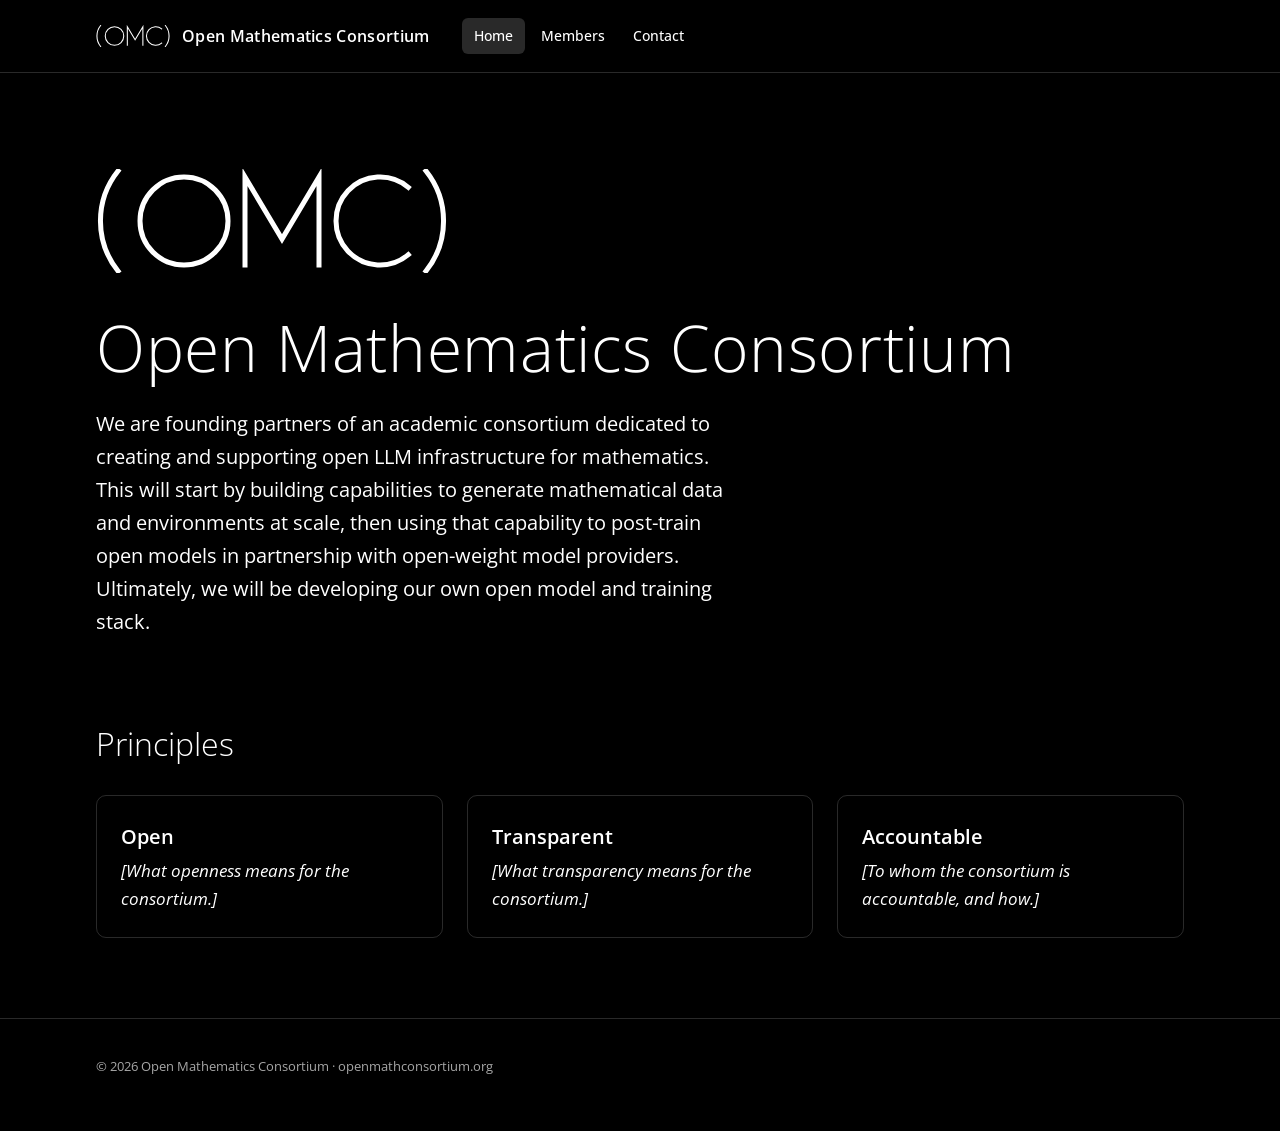
==== index.html @ 8a9d091d "Initial site for the Open Mathematics Consortium Co-Authored-By: Claude Opus 5.5 <noreply@anthropic." ====
<!DOCTYPE html>
<html lang="en">
<head>
  <meta charset="utf-8">
  <meta name="viewport" content="width=device-width, initial-scale=1">
  <title>Open Mathematics Consortium</title>
  <meta name="description" content="The Open Mathematics Consortium">
  <link rel="preconnect" href="https://fonts.googleapis.com">
  <link rel="preconnect" href="https://fonts.gstatic.com" crossorigin>
  <link rel="stylesheet" href="https://fonts.googleapis.com/css2?family=Open+Sans:wght@300;400;500;600&display=swap">
  <link rel="stylesheet" href="style.css">
  <link rel="icon" href="favicon.svg" type="image/svg+xml">
</head>
<body>

  <header class="site-header">
    <div class="wrap header-inner">
      <a class="wordmark" href="index.html"><img src="logo.svg" alt="" width="74" height="22"><span class="wordmark-text">Open Mathematics Consortium</span></a>
      <nav id="site-nav" class="site-nav" aria-label="Main">
        <a href="index.html" aria-current="page">Home</a>
        <a href="members.html">Members</a>
        <a href="contact.html">Contact</a>
      </nav>
      <button class="menu-button" aria-label="Menu" aria-expanded="false" aria-controls="site-nav">
        <svg width="22" height="22" viewBox="0 0 22 22" aria-hidden="true"><path d="M2 5h18M2 11h18M2 17h18" stroke="currentColor" stroke-width="2" stroke-linecap="round"/></svg>
      </button>
    </div>
  </header>

  <main class="hero">
    <div class="wrap">
      <img class="hero-logo" src="logo.svg" alt="(OMC)" width="352" height="104">
      <h1>Open Mathematics Consortium</h1>
      <p class="lede">We are founding partners of an academic consortium dedicated to creating and supporting open LLM infrastructure for mathematics. This will start by building capabilities to generate mathematical data and environments at scale, then using that capability to post-train open models in partnership with open-weight model providers. Ultimately, we will be developing our own open model and training stack.</p>

      <h2 class="section-heading">Principles</h2>
      <div class="principles">
        <section class="principle">
          <h3>Open</h3>
          <p class="placeholder">[What openness means for the consortium.]</p>
        </section>
        <section class="principle">
          <h3>Transparent</h3>
          <p class="placeholder">[What transparency means for the consortium.]</p>
        </section>
        <section class="principle">
          <h3>Accountable</h3>
          <p class="placeholder">[To whom the consortium is accountable, and how.]</p>
        </section>
      </div>
    </div>
  </main>

  <footer class="site-footer">
    <div class="wrap">
      <p>&copy; 2026 Open Mathematics Consortium &middot; openmathconsortium.org</p>
    </div>
  </footer>

  <script src="nav.js"></script>
</body>
</html>
---- style.css ----
/* Open Mathematics Consortium */

:root {
  --bg: #000000;
  --text: #ffffff;
  --muted: rgba(255, 255, 255, 0.65);
  --rule: rgba(255, 255, 255, 0.16);
  --tab-hover: rgba(255, 255, 255, 0.08);
  --tab-active: rgba(255, 255, 255, 0.16);
  --placeholder: #ffffff;
  --sans: "Open Sans", Arial, sans-serif;
  --width: 1120px;
}

* { box-sizing: border-box; }

body {
  margin: 0;
  background: var(--bg);
  color: var(--text);
  font-family: var(--sans);
  font-size: 17px;
  line-height: 1.65;
  min-height: 100vh;
  display: flex;
  flex-direction: column;
}

main { flex: 1; }

.wrap {
  max-width: var(--width);
  margin: 0 auto;
  padding: 0 16px;
}

a { color: var(--text); }

/* Header and tabs */

.site-header {
  position: sticky;
  top: 0;
  z-index: 10;
  background: rgba(0, 0, 0, 0.85);
  backdrop-filter: blur(8px);
  -webkit-backdrop-filter: blur(8px);
  border-bottom: 1px solid var(--rule);
}

.header-inner {
  display: flex;
  align-items: center;
  gap: 32px;
  height: 72px;
}

.wordmark {
  display: flex;
  align-items: center;
  gap: 12px;
  color: var(--text);
  text-decoration: none;
  font-weight: 600;
  font-size: 16px;
  letter-spacing: 0.02em;
  white-space: nowrap;
}

@media (max-width: 480px) {
  .wordmark-text { display: none; }
}

.site-nav {
  display: flex;
  gap: 4px;
}

.site-nav a {
  padding: 6px 12px;
  border-radius: 6px;
  color: var(--text);
  text-decoration: none;
  font-size: 14.4px;
  font-weight: 500;
  transition: background-color 0.15s;
}

.site-nav a:hover { background: var(--tab-hover); }

.site-nav a[aria-current="page"] { background: var(--tab-active); }

.menu-button {
  display: none;
  margin-left: auto;
  padding: 8px;
  background: none;
  border: 0;
  color: var(--text);
  cursor: pointer;
}

.menu-button svg { display: block; }

@media (max-width: 720px) {
  .menu-button { display: block; }

  .site-nav {
    display: none;
    position: absolute;
    top: 72px;
    left: 0;
    right: 0;
    flex-direction: column;
    padding: 8px 16px 16px;
    background: var(--bg);
    border-bottom: 1px solid var(--rule);
  }

  .site-nav.open { display: flex; }

  .site-nav a {
    padding: 10px 12px;
    font-size: 16px;
  }
}

/* Home */

.hero {
  padding: 96px 0 80px;
}

.hero-logo {
  display: block;
  width: clamp(200px, 36vw, 352px);
  height: auto;
  margin-bottom: 40px;
}

.hero h1 {
  margin: 0 0 24px;
  font-size: clamp(36px, 7vw, 64px);
  font-weight: 300;
  line-height: 1.1;
  letter-spacing: 0.01em;
}

.members-line {
  margin: 0 0 32px;
  font-size: 14px;
  text-transform: uppercase;
  letter-spacing: 0.14em;
  color: var(--muted);
}

.lede {
  margin: 0;
  max-width: 640px;
  font-size: 20px;
}

/* Inner pages */

.page {
  padding: 64px 0 96px;
}

.page h1 {
  margin: 0 0 32px;
  font-size: clamp(30px, 5vw, 42px);
  font-weight: 300;
}

.page > .wrap > p { max-width: 720px; }

h2 {
  margin: 0 0 4px;
  font-size: 20px;
  font-weight: 600;
}

/* Principles */

.section-heading {
  margin: 80px 0 24px;
  font-size: clamp(26px, 4vw, 32px);
  font-weight: 300;
}

h3 {
  margin: 0 0 4px;
  font-size: 20px;
  font-weight: 600;
}

.principles {
  display: grid;
  grid-template-columns: 1fr;
  gap: 24px;
}

@media (min-width: 720px) {
  .principles { grid-template-columns: repeat(3, 1fr); }
}

.principle {
  padding: 24px;
  border: 1px solid var(--rule);
  border-radius: 10px;
}

.principle p { margin: 0; }

/* Members */

.members {
  list-style: none;
  margin: 0;
  padding: 0;
  display: grid;
  grid-template-columns: 1fr;
  gap: 24px;
}

@media (min-width: 720px) {
  .members { grid-template-columns: repeat(3, 1fr); }
}

.member {
  padding: 24px;
  border: 1px solid var(--rule);
  border-radius: 10px;
}

.member p {
  margin: 0;
  color: var(--muted);
  font-size: 15px;
}

/* Footer */

.site-footer {
  border-top: 1px solid var(--rule);
  padding: 24px 0 40px;
  font-size: 13px;
  color: var(--muted);
}

/* Placeholder text: remove this class as real copy goes in. */

.placeholder {
  color: var(--placeholder);
  font-style: italic;
}
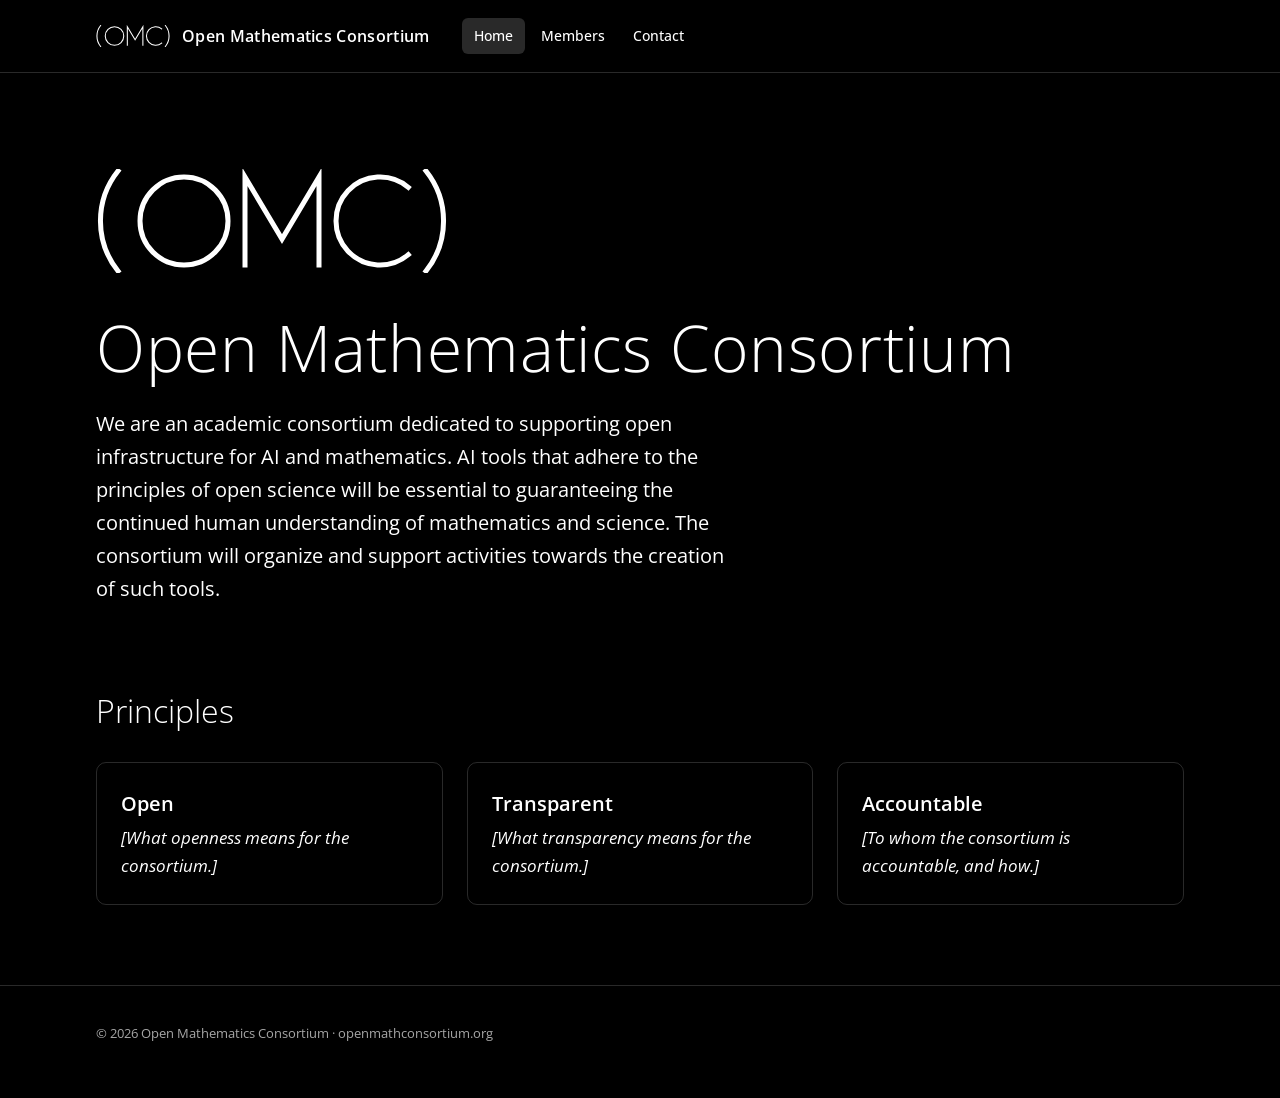
==== commit 0795bf6c: "Revise home page description Co-Authored-By: Claude Opus 5.5 <noreply@anthropic.com>" ====
--- a/index.html
+++ b/index.html
@@ -5,6 +5,17 @@
   <meta name="viewport" content="width=device-width, initial-scale=1">
   <title>Open Mathematics Consortium</title>
   <meta name="description" content="The Open Mathematics Consortium">
+  <link rel="canonical" href="https://openmathconsortium.org/">
+  <meta property="og:type" content="website">
+  <meta property="og:site_name" content="Open Mathematics Consortium">
+  <meta property="og:title" content="Open Mathematics Consortium">
+  <meta property="og:description" content="The Open Mathematics Consortium">
+  <meta property="og:url" content="https://openmathconsortium.org/">
+  <meta property="og:image" content="https://openmathconsortium.org/og-image.png">
+  <meta property="og:image:width" content="1200">
+  <meta property="og:image:height" content="630">
+  <meta property="og:image:alt" content="The (OMC) logo above the name Open Mathematics Consortium, white on black">
+  <meta name="twitter:card" content="summary_large_image">
   <link rel="preconnect" href="https://fonts.googleapis.com">
   <link rel="preconnect" href="https://fonts.gstatic.com" crossorigin>
   <link rel="stylesheet" href="https://fonts.googleapis.com/css2?family=Open+Sans:wght@300;400;500;600&display=swap">
@@ -31,7 +42,7 @@
     <div class="wrap">
       <img class="hero-logo" src="logo.svg" alt="(OMC)" width="352" height="104">
       <h1>Open Mathematics Consortium</h1>
-      <p class="lede">We are founding partners of an academic consortium dedicated to creating and supporting open LLM infrastructure for mathematics. This will start by building capabilities to generate mathematical data and environments at scale, then using that capability to post-train open models in partnership with open-weight model providers. Ultimately, we will be developing our own open model and training stack.</p>
+      <p class="lede">We are an academic consortium dedicated to supporting open infrastructure for AI and mathematics. AI tools that adhere to the principles of open science will be essential to guaranteeing the continued human understanding of mathematics and science. The consortium will organize and support activities towards the creation of such tools.</p>
 
       <h2 class="section-heading">Principles</h2>
       <div class="principles">
--- a/style.css
+++ b/style.css
@@ -225,6 +225,7 @@
 
 @media (min-width: 720px) {
   .members { grid-template-columns: repeat(3, 1fr); }
+  .members-two { grid-template-columns: repeat(2, 1fr); }
 }
 
 .member {
@@ -232,6 +233,14 @@
   border: 1px solid var(--rule);
   border-radius: 10px;
 }
+
+.member h2 a {
+  text-decoration: underline;
+  text-decoration-color: var(--rule);
+  text-underline-offset: 4px;
+}
+
+.member h2 a:hover { text-decoration-color: var(--text); }
 
 .member p {
   margin: 0;
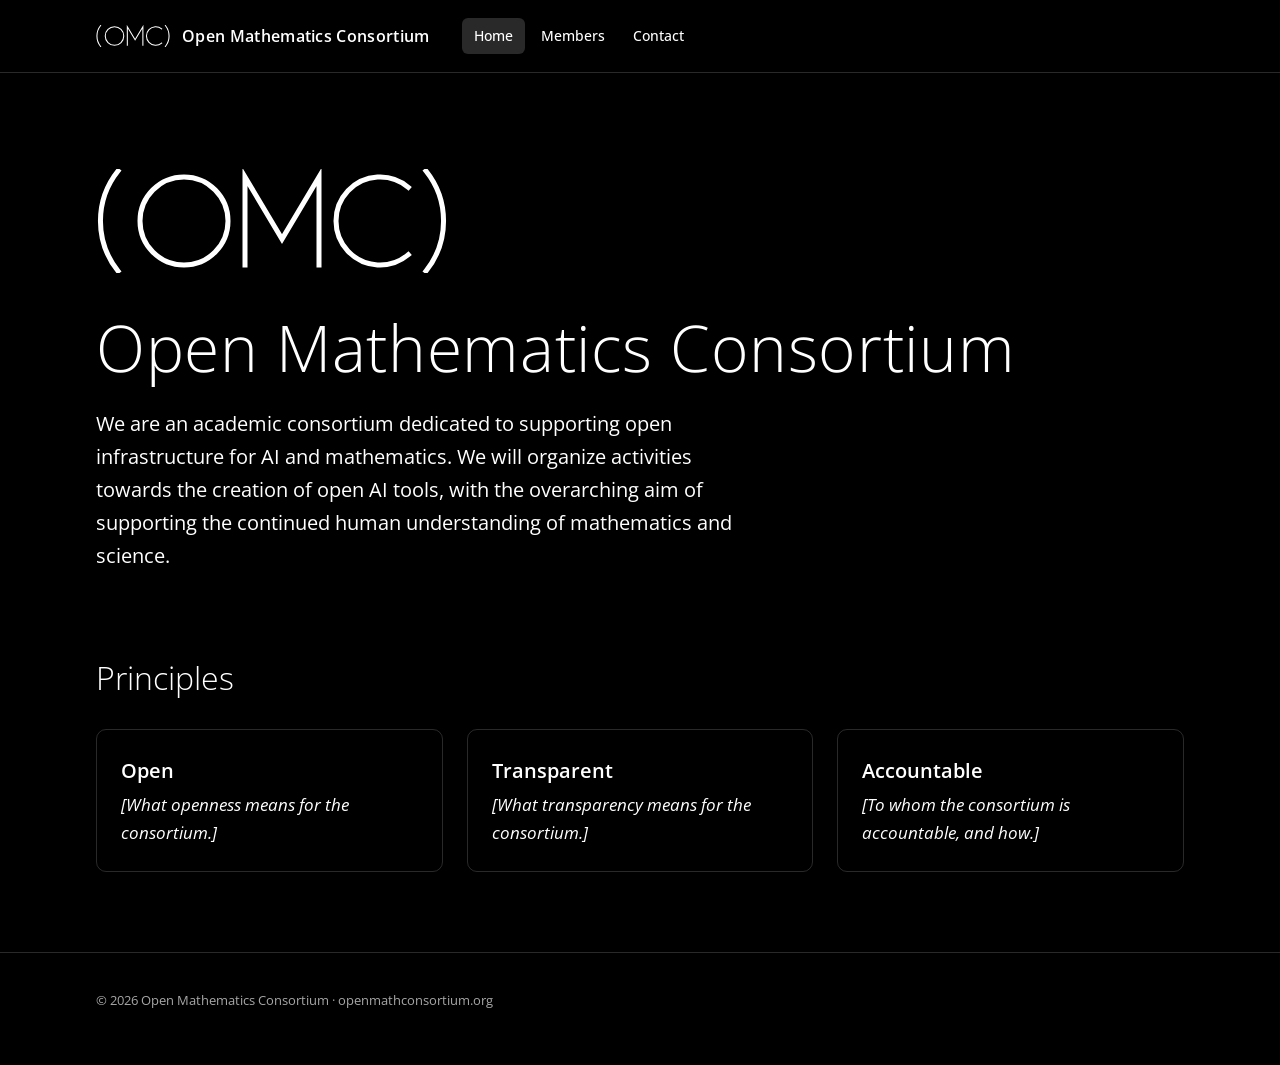
==== commit fa143ba0: "Revise home page description Co-Authored-By: Claude Opus 5.5 <noreply@anthropic.com>" ====
--- a/index.html
+++ b/index.html
@@ -42,7 +42,7 @@
     <div class="wrap">
       <img class="hero-logo" src="logo.svg" alt="(OMC)" width="352" height="104">
       <h1>Open Mathematics Consortium</h1>
-      <p class="lede">We are an academic consortium dedicated to supporting open infrastructure for AI and mathematics. AI tools that adhere to the principles of open science will be essential to guaranteeing the continued human understanding of mathematics and science. The consortium will organize and support activities towards the creation of such tools.</p>
+      <p class="lede">We are an academic consortium dedicated to supporting open infrastructure for AI and mathematics. We will organize activities towards the creation of open AI tools, with the overarching aim of supporting the continued human understanding of mathematics and science.</p>
 
       <h2 class="section-heading">Principles</h2>
       <div class="principles">
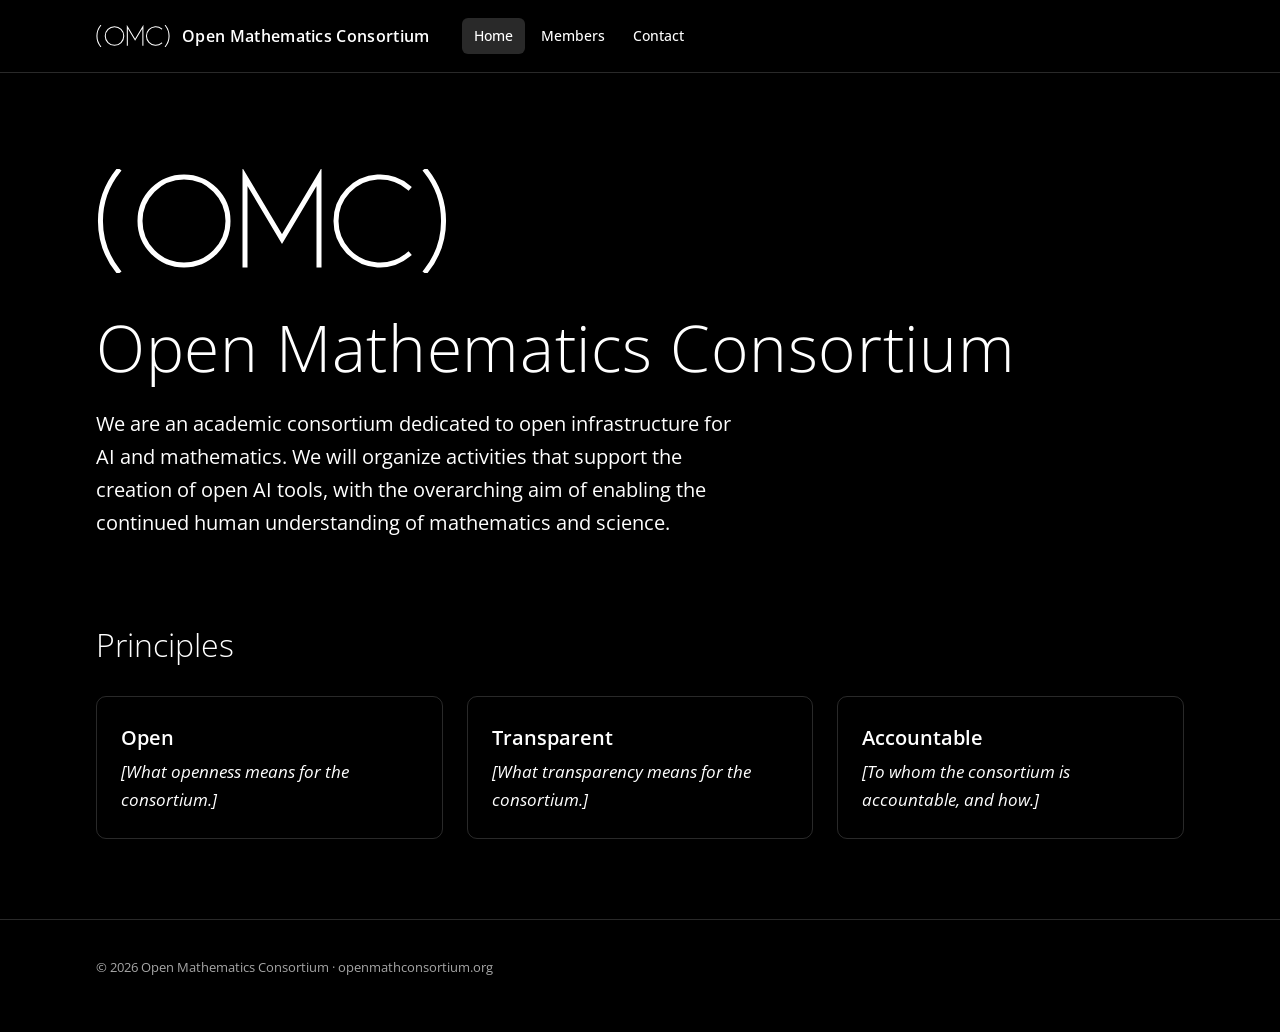
==== commit f4306c69: "Revise home page description Co-Authored-By: Claude Opus 5.5 <noreply@anthropic.com>" ====
--- a/index.html
+++ b/index.html
@@ -42,7 +42,7 @@
     <div class="wrap">
       <img class="hero-logo" src="logo.svg" alt="(OMC)" width="352" height="104">
       <h1>Open Mathematics Consortium</h1>
-      <p class="lede">We are an academic consortium dedicated to supporting open infrastructure for AI and mathematics. We will organize activities towards the creation of open AI tools, with the overarching aim of supporting the continued human understanding of mathematics and science.</p>
+      <p class="lede">We are an academic consortium dedicated to open infrastructure for AI and mathematics. We will organize activities that support the creation of open AI tools, with the overarching aim of enabling the continued human understanding of mathematics and science.</p>
 
       <h2 class="section-heading">Principles</h2>
       <div class="principles">
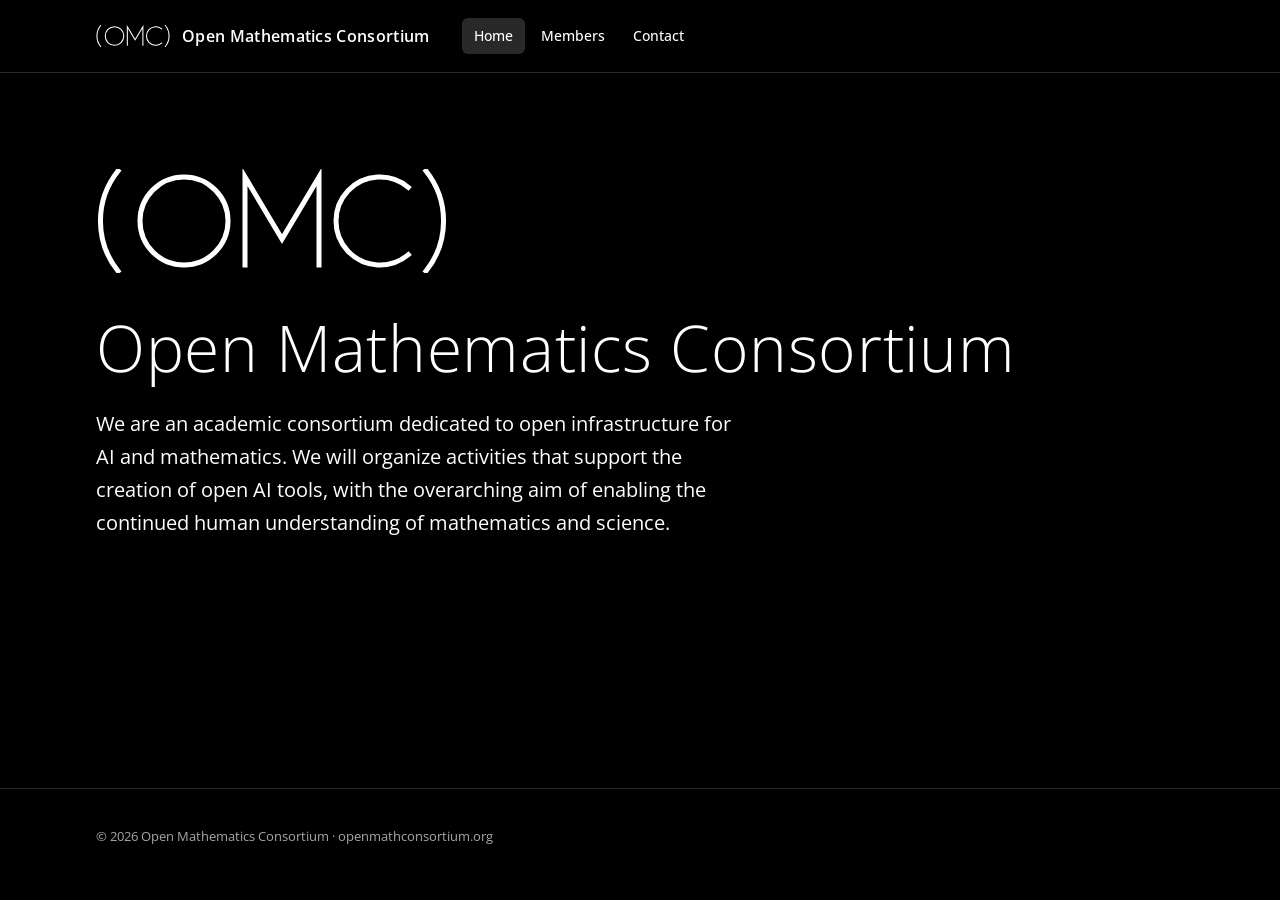
==== commit 83ba26f5: "Remove Principles section and unused styles Co-Authored-By: Claude Opus 5.5 <noreply@anthropic.com>" ====
--- a/index.html
+++ b/index.html
@@ -43,22 +43,6 @@
       <img class="hero-logo" src="logo.svg" alt="(OMC)" width="352" height="104">
       <h1>Open Mathematics Consortium</h1>
       <p class="lede">We are an academic consortium dedicated to open infrastructure for AI and mathematics. We will organize activities that support the creation of open AI tools, with the overarching aim of enabling the continued human understanding of mathematics and science.</p>
-
-      <h2 class="section-heading">Principles</h2>
-      <div class="principles">
-        <section class="principle">
-          <h3>Open</h3>
-          <p class="placeholder">[What openness means for the consortium.]</p>
-        </section>
-        <section class="principle">
-          <h3>Transparent</h3>
-          <p class="placeholder">[What transparency means for the consortium.]</p>
-        </section>
-        <section class="principle">
-          <h3>Accountable</h3>
-          <p class="placeholder">[To whom the consortium is accountable, and how.]</p>
-        </section>
-      </div>
     </div>
   </main>
 
--- a/style.css
+++ b/style.css
@@ -7,7 +7,6 @@
   --rule: rgba(255, 255, 255, 0.16);
   --tab-hover: rgba(255, 255, 255, 0.08);
   --tab-active: rgba(255, 255, 255, 0.16);
-  --placeholder: #ffffff;
   --sans: "Open Sans", Arial, sans-serif;
   --width: 1120px;
 }
@@ -180,38 +179,6 @@
   font-weight: 600;
 }
 
-/* Principles */
-
-.section-heading {
-  margin: 80px 0 24px;
-  font-size: clamp(26px, 4vw, 32px);
-  font-weight: 300;
-}
-
-h3 {
-  margin: 0 0 4px;
-  font-size: 20px;
-  font-weight: 600;
-}
-
-.principles {
-  display: grid;
-  grid-template-columns: 1fr;
-  gap: 24px;
-}
-
-@media (min-width: 720px) {
-  .principles { grid-template-columns: repeat(3, 1fr); }
-}
-
-.principle {
-  padding: 24px;
-  border: 1px solid var(--rule);
-  border-radius: 10px;
-}
-
-.principle p { margin: 0; }
-
 /* Members */
 
 .members {
@@ -256,10 +223,3 @@
   font-size: 13px;
   color: var(--muted);
 }
-
-/* Placeholder text: remove this class as real copy goes in. */
-
-.placeholder {
-  color: var(--placeholder);
-  font-style: italic;
-}
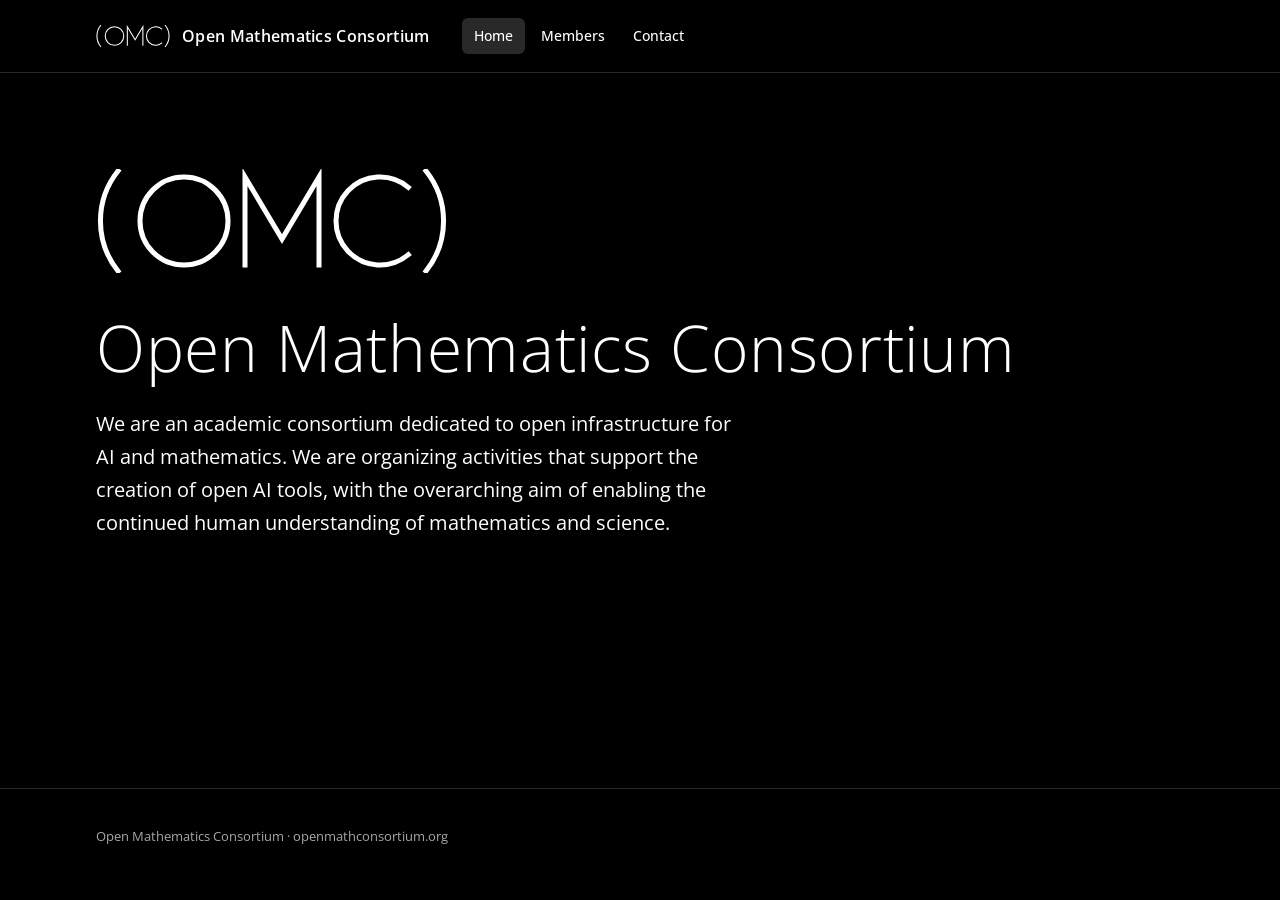
==== commit e40b53a8: "Remove copyright notice from footer; revise home page description Co-Authored-By: Claude Opus 5.5 <n" ====
--- a/index.html
+++ b/index.html
@@ -42,13 +42,14 @@
     <div class="wrap">
       <img class="hero-logo" src="logo.svg" alt="(OMC)" width="352" height="104">
       <h1>Open Mathematics Consortium</h1>
-      <p class="lede">We are an academic consortium dedicated to open infrastructure for AI and mathematics. We will organize activities that support the creation of open AI tools, with the overarching aim of enabling the continued human understanding of mathematics and science.</p>
+      <p class="lede">We are an academic consortium dedicated to open infrastructure for AI and mathematics. We are organizing activities that support the creation of open AI tools, with the overarching aim of enabling the continued human understanding of mathematics and science.  
+      </p>
     </div>
   </main>
 
   <footer class="site-footer">
     <div class="wrap">
-      <p>&copy; 2026 Open Mathematics Consortium &middot; openmathconsortium.org</p>
+      <p>Open Mathematics Consortium &middot; openmathconsortium.org</p>
     </div>
   </footer>
 
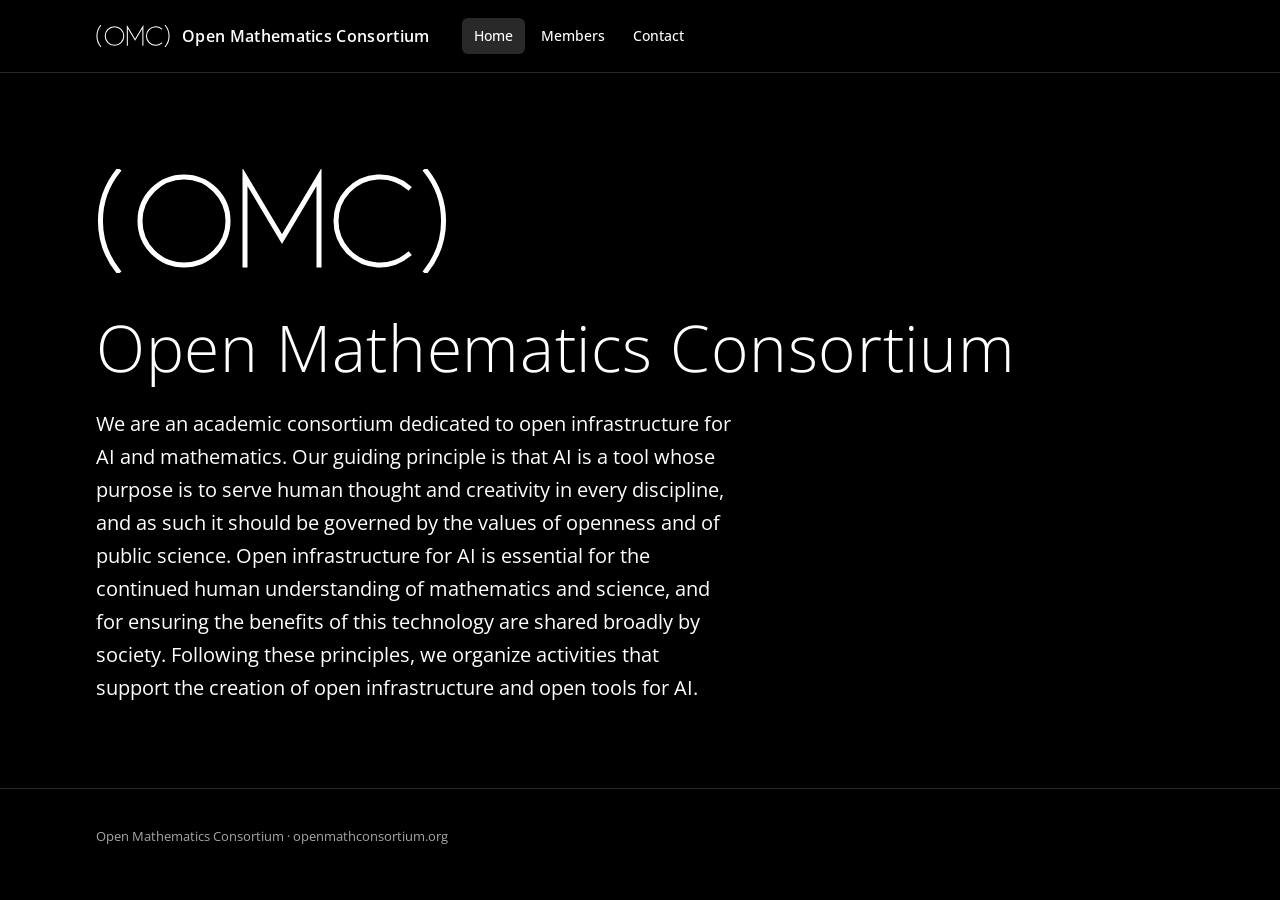
==== commit 5b87f9da: "Revise home page description: guiding principle and open science Co-Authored-By: Claude Opus 5.5 <no" ====
--- a/index.html
+++ b/index.html
@@ -42,8 +42,7 @@
     <div class="wrap">
       <img class="hero-logo" src="logo.svg" alt="(OMC)" width="352" height="104">
       <h1>Open Mathematics Consortium</h1>
-      <p class="lede">We are an academic consortium dedicated to open infrastructure for AI and mathematics. We are organizing activities that support the creation of open AI tools, with the overarching aim of enabling the continued human understanding of mathematics and science.  
-      </p>
+      <p class="lede">We are an academic consortium dedicated to open infrastructure for AI and mathematics. Our guiding principle is that AI is a tool whose purpose is to serve human thought and creativity in every discipline, and as such it should be governed by the values of openness and of public science. Open infrastructure for AI is essential for the continued human understanding of mathematics and science, and for ensuring the benefits of this technology are shared broadly by society. Following these principles, we organize activities that support the creation of open infrastructure and open tools for AI.</p>
     </div>
   </main>
 
